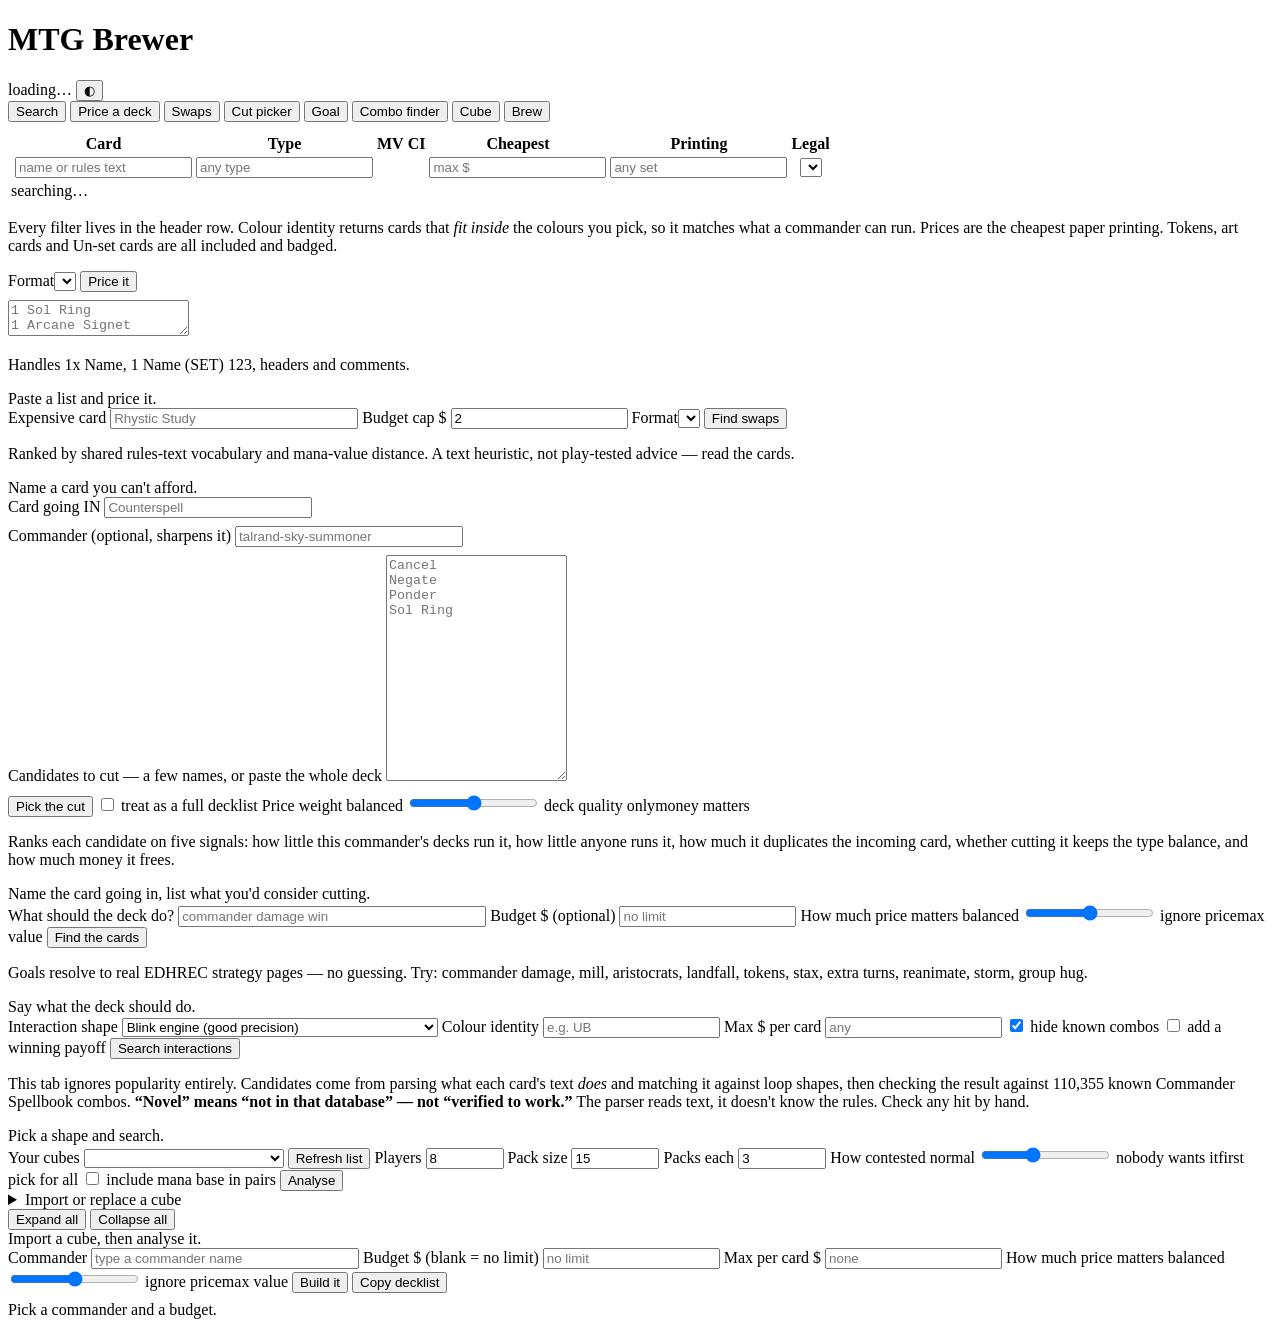
==== ui/index.html @ 2b5adeec "Initial commit: MTG Brewer and Cube Lab A local Scryfall/EDHREC/Commander Spellbook database with tw" ====
<!DOCTYPE html>
<html lang="en" data-theme="dark">
<head>
<meta charset="utf-8">
<meta name="viewport" content="width=device-width, initial-scale=1">
<title>Brewer</title>
<link rel="stylesheet" href="/shared.css">
</head>
<body>
<header>
  <h1>MTG <span>Brewer</span></h1>
  <span class="meta" id="meta">loading…</span>
  <span class="spacer"></span>
  <button id="themeBtn" title="Toggle theme">◐</button>
<div id="tipbox" class="hidden" role="tooltip"></div>
<div id="cardpop" class="hidden" aria-hidden="true"></div>
<div id="setpop" class="hidden" aria-hidden="true"></div>
<div id="manapop" class="hidden" aria-hidden="true"></div>
</header>

<div class="tabs" role="tablist">
  <button class="tab" role="tab" data-tab="search" aria-selected="true">Search</button>
  <button class="tab" role="tab" data-tab="deck" aria-selected="false">Price a deck</button>
  <button class="tab" role="tab" data-tab="swaps" aria-selected="false">Swaps</button>
  <button class="tab" role="tab" data-tab="cut" aria-selected="false">Cut picker</button>
  <button class="tab" role="tab" data-tab="goal" aria-selected="false">Goal</button>
  <button class="tab" role="tab" data-tab="combos" aria-selected="false">Combo finder</button>
  <button class="tab" role="tab" data-tab="cube" aria-selected="false">Cube</button>
  <button class="tab" role="tab" data-tab="brew" aria-selected="false">Brew</button>
</div>

<main>
<!-- ───────────── search ───────────── -->
<section id="tab-search">
  <div class="panel">
    <div id="searchStats" class="stats" style="margin-bottom:10px"></div>
    <div id="searchNote"></div>
    <table id="searchTable">
      <thead>
        <tr>
          <th data-nosort></th>
          <th data-server-sort="name">Card</th>
          <th>Type</th>
          <th class="num" data-server-sort="cmc">MV</th>
          <th>CI</th>
          <th class="num" data-server-sort="price" data-server-sort-alt="price_desc">Cheapest</th>
          <th data-server-sort="printings" data-server-sort-alt="newest">Printing</th>
          <th>Legal</th>
          <th data-nosort></th>
        </tr>
        <tr class="filters">
          <th data-nosort></th>
          <th data-nosort><input id="q" placeholder="name or rules text"></th>
          <th data-nosort><input id="types" placeholder="any type"></th>
          <th data-nosort></th>
          <th data-nosort><span class="pips" id="pips"></span>
            <span class="mini" id="ciName"></span></th>
          <th data-nosort><input id="max_usd" type="number" step="0.25" placeholder="max $"></th>
          <th data-nosort><input id="setFilter" placeholder="any set"></th>
          <th data-nosort><select id="fmt"></select></th>
          <th data-nosort></th>
        </tr>
      </thead>
      <tbody id="searchBody"><tr><td colspan="9" class="dim">searching…</td></tr></tbody>
    </table>
    <div class="row" id="searchPager" style="margin-top:10px"></div>
    <p class="note">Every filter lives in the header row. Colour identity returns cards that
      <em>fit inside</em> the colours you pick, so it matches what a commander can run. Prices are
      the cheapest paper printing. Tokens, art cards and Un-set cards are all included and badged.</p>
  </div>
</section>

<!-- ───────────── deck pricer ───────────── -->
<section id="tab-deck" class="hidden">
  <div class="split">
    <div class="panel">
      <div class="row" style="margin-bottom:8px">
        <label>Format<select id="deckFmt"></select></label>
        <button class="primary" id="priceBtn">Price it</button>
      </div>
      <textarea id="deckText" placeholder="1 Sol Ring
1 Arcane Signet
1 Command Tower
35 Island
…paste any decklist format"></textarea>
      <p class="note">Handles <span class="mini">1x Name</span>, <span class="mini">1 Name (SET) 123</span>, headers and comments.</p>
    </div>
    <div class="panel"><div id="deckOut" class="dim">Paste a list and price it.</div></div>
  </div>
</section>

<!-- ───────────── swaps ───────────── -->
<section id="tab-swaps" class="hidden">
  <div class="panel">
    <div class="row">
      <label>Expensive card
        <input id="swapName" placeholder="Rhystic Study" style="min-width:240px">
      </label>
      <label>Budget cap $
        <input id="swapMax" type="number" step="0.25" value="2" style="min-width:90px">
      </label>
      <label>Format<select id="swapFmt"></select></label>
      <button class="primary" id="swapBtn">Find swaps</button>
    </div>
    <p class="note">Ranked by shared rules-text vocabulary and mana-value distance. A text heuristic, not play-tested advice — read the cards.</p>
  </div>
  <div class="panel"><div id="swapOut" class="dim">Name a card you can't afford.</div></div>
</section>

<!-- ───────────── cut picker ───────────── -->
<section id="tab-cut" class="hidden">
  <div class="split">
    <div class="panel">
      <div class="row" style="margin-bottom:8px">
        <label>Card going IN
          <input id="cutAdd" placeholder="Counterspell" style="min-width:200px">
        </label>
      </div>
      <div class="row" style="margin-bottom:8px">
        <label>Commander (optional, sharpens it)
          <input id="cutSlug" placeholder="talrand-sky-summoner" style="min-width:220px" list="cmdList">
        </label>
        <datalist id="cmdList"></datalist>
      </div>
      <label style="width:100%">Candidates to cut — a few names, or paste the whole deck
        <textarea id="cutCands" style="min-height:220px" placeholder="Cancel
Negate
Ponder
Sol Ring"></textarea>
      </label>
      <div class="row" style="margin-top:8px">
        <button class="primary" id="cutBtn">Pick the cut</button>
        <label class="dim" style="flex-direction:row;align-items:center;gap:6px">
          <input type="checkbox" id="cutWholeDeck" style="min-width:auto"> treat as a full decklist
        </label>
        <label class="dial">Price weight <span class="mini" id="cutSensVal">balanced</span>
          <input id="cutSens" type="range" min="0" max="1" step="0.05" value="0.5">
          <span class="ends"><span>deck quality only</span><span>money matters</span></span>
        </label>
      </div>
      <p class="note">Ranks each candidate on five signals: how little this commander's decks run it, how little anyone runs it, how much it duplicates the incoming card, whether cutting it keeps the type balance, and how much money it frees.</p>
    </div>
    <div class="panel"><div id="cutOut" class="dim">Name the card going in, list what you'd consider cutting.</div></div>
  </div>
</section>

<!-- ───────────── goal ───────────── -->
<section id="tab-goal" class="hidden">
  <div class="panel">
    <div class="row">
      <label>What should the deck do?
        <input id="goalText" placeholder="commander damage win" style="min-width:300px">
      </label>
      <label>Budget $ <span class="mini">(optional)</span>
        <input id="goalBudget" type="number" step="5" placeholder="no limit" style="min-width:110px">
      </label>
      <label class="dial">How much price matters <span class="mini" id="goalSensVal">balanced</span>
        <input id="goalSens" type="range" min="0" max="1" step="0.05" value="0.5">
        <span class="ends"><span>ignore price</span><span>max value</span></span>
      </label>
      <button class="primary" id="goalBtn">Find the cards</button>
    </div>
    <p class="note">Goals resolve to real EDHREC strategy pages — no guessing. Try:
      commander damage, mill, aristocrats, landfall, tokens, stax, extra turns, reanimate, storm, group hug.</p>
  </div>
  <div class="panel"><div id="goalOut" class="dim">Say what the deck should do.</div></div>
</section>

<!-- ───────────── combo finder ───────────── -->
<section id="tab-combos" class="hidden">
  <div class="panel">
    <div class="row">
      <label>Interaction shape
        <select id="comboTpl">
          <option value="blink_engine">Blink engine (good precision)</option>
          <option value="cost_reduction_mana">Cost-reduction mana (good precision)</option>
          <option value="infinite_mana">Infinite mana, untap loops (fair precision)</option>
          <option value="sac_drain">Sac + drain payoff (bounded, not infinite)</option>
          <option value="sac_loop">Sacrifice / recursion engine (bounded, not infinite)</option>
        </select>
      </label>
      <label>Colour identity
        <input id="comboCI" placeholder="e.g. UB" style="min-width:90px">
      </label>
      <label>Max $ per card
        <input id="comboPrice" type="number" step="1" placeholder="any" style="min-width:100px">
      </label>
      <label class="dim" style="flex-direction:row;align-items:center;gap:6px">
        <input type="checkbox" id="comboNovel" style="min-width:auto" checked> hide known combos
      </label>
      <label class="dim" style="flex-direction:row;align-items:center;gap:6px">
        <input type="checkbox" id="comboPayoffs" style="min-width:auto"> add a winning payoff
      </label>
      <button class="primary" id="comboBtn">Search interactions</button>
    </div>
    <p class="note">This tab ignores popularity entirely. Candidates come from parsing what each
      card's text <em>does</em> and matching it against loop shapes, then checking the result against
      110,355 known Commander Spellbook combos. <b>“Novel” means “not in that database” — not
      “verified to work.”</b> The parser reads text, it doesn't know the rules. Check any hit by hand.</p>
  </div>
  <div class="panel"><div id="comboOut" class="dim">Pick a shape and search.</div></div>
</section>

<!-- ───────────── cube ───────────── -->
<section id="tab-cube" class="hidden">
  <div class="panel">
    <div class="row">
      <label>Your cubes
        <select id="cubeSel" style="min-width:200px"></select>
      </label>
      <button id="cubeRefresh" title="Re-pull this cube's list from Cube Cobra">Refresh list</button>
      <label>Players <input id="cubePlayers" type="number" min="2" max="12" value="8" style="min-width:70px"></label>
      <label>Pack size <input id="cubePack" type="number" min="5" max="30" value="15" style="min-width:80px"></label>
      <label>Packs each <input id="cubeRounds" type="number" min="1" max="6" value="3" style="min-width:80px"></label>
      <label class="dial">How contested <span class="mini" id="cubeContVal">normal</span>
        <input id="cubeCont" type="range" min="0" max="0.9" step="0.05" value="0.35">
        <span class="ends"><span>nobody wants it</span><span>first pick for all</span></span>
      </label>
      <label class="dim" style="flex-direction:row;align-items:center;gap:6px">
        <input type="checkbox" id="synLands" style="min-width:auto"> include mana base in pairs
      </label>
      <button class="primary" id="cubeGo">Analyse</button>
    </div>
    <div id="cubeShape" class="note"></div>
  </div>

  <details class="panel importer">
    <summary>Import or replace a cube</summary>
    <div class="row" style="margin-top:10px">
      <label>Save as
        <input id="cubeName" placeholder="my cube" style="min-width:150px">
      </label>
      <label>From a file <span class="mini">(.csv / .txt)</span>
        <input id="cubeFile" type="file" accept=".csv,.txt,text/csv,text/plain" style="min-width:190px">
      </label>
      <button id="cubePasteToggle">Paste a list</button>
      <button id="cubeDelete">Delete selected cube</button>
    </div>
    <div id="cubePasteBox" class="hidden" style="margin-top:8px">
      <textarea id="cubeText" style="min-height:160px" placeholder="One card name per line"></textarea>
      <button class="primary" id="cubeImportPaste" style="margin-top:6px">Import pasted list</button>
    </div>
    <div id="cubeImportOut" class="note"></div>
    <p class="note">Export from your cube's list view — CSV or plain text both work, and a Cube Cobra
      CSV keeps its maybeboard out automatically. Fetching straight from Cube Cobra was removed:
      their robots.txt asks crawlers to stay off <code>/cube/api/</code>, which is the route it used.</p>
  </details>

  <div class="panel">
    <div class="sec-tools">
      <button id="secExpand">Expand all</button>
      <button id="secCollapse">Collapse all</button>
    </div>
    <div id="cubeOut" class="dim">Import a cube, then analyse it.</div>
  </div>
</section>

<!-- ───────────── brew ───────────── -->
<section id="tab-brew" class="hidden">
  <div class="panel">
    <div class="row">
      <label>Commander
        <input id="brewCmd" placeholder="type a commander name" style="min-width:260px">
      </label>
      <label>Budget $ <span class="mini">(blank = no limit)</span>
        <input id="brewBudget" type="number" step="5" placeholder="no limit" style="min-width:110px">
      </label>
      <label>Max per card $
        <input id="brewCap" type="number" step="1" placeholder="none" style="min-width:110px">
      </label>
      <label class="dial">How much price matters <span class="mini" id="brewSensVal">balanced</span>
        <input id="brewSens" type="range" min="0" max="1" step="0.05" value="0.5">
        <span class="ends"><span>ignore price</span><span>max value</span></span>
      </label>
      <button class="primary" id="brewBtn">Build it</button>
      <button id="brewCopy">Copy decklist</button>
    </div>
    <div id="brewPicker" class="dim" style="margin-top:8px"></div>
  </div>
  <div class="panel"><div id="brewOut" class="dim">Pick a commander and a budget.</div></div>
</section>
</main>

<script src="/shared.js"></script>
<script src="/cube.js"></script>
<script>
/* ── tabs, colour pips and format pickers ──
   These touch elements that only exist on this page, so they live here rather
   than in shared.js, which the cube page also loads. */
/* tabs */
document.querySelectorAll('.tab').forEach(b => b.onclick = () => {
  document.querySelectorAll('.tab').forEach(x => x.setAttribute('aria-selected', x === b));
  ['search', 'deck', 'swaps', 'cut', 'goal', 'combos', 'cube', 'brew'].forEach(t => $('#tab-' + t).classList.toggle('hidden', t !== b.dataset.tab));
  explain();
  hideTip();
});

/* colour pips */
let CI = new Set();
const pips = $('#pips');
['W','U','B','R','G','C'].forEach(c => {
  const b = document.createElement('button');
  b.className = 'pip ' + c; b.textContent = c; b.setAttribute('aria-pressed', 'false');
  b.onclick = () => {
    if (CI.has(c)) CI.delete(c); else CI.add(c);
    b.setAttribute('aria-pressed', CI.has(c));
    const picked = [...CI].filter(x => x !== 'C').join('');
    $('#ciName').textContent = CI.size ? ciLabel(picked || 'C') : '';
    runSearch(0);
  };
  pips.appendChild(b);
});

/* format selects */
// Formats read better with their real names than with Scryfall's slugs.
const FORMAT_LABELS = {
  paupercommander: 'Pauper Commander', predh: 'preDH', standardbrawl: 'Standard Brawl',
  competitivebrawl: 'Competitive Brawl', oldschool: 'Old School', penny: 'Penny Dreadful',
  premodern: 'Premodern', duel: 'Duel Commander', tlr: 'TLR', cedh: 'cEDH',
};
const formatLabel = f => FORMAT_LABELS[f]
  || f.replace(/_/g, ' ').replace(/\b\w/g, c => c.toUpperCase());

async function loadFormats() {
  const fs = await (await fetch('/api/formats')).json();
  // alphabetical: you scan this list looking for one specific format, and any
  // "popularity" ordering just makes it a hunt
  fs.forEach(f => f.label = formatLabel(f.format));
  fs.sort((a, b) => a.label.localeCompare(b.label));
  ['#fmt', '#deckFmt', '#swapFmt'].forEach(sel => {
    const el = $(sel);
    el.innerHTML = '<option value="">any format</option>' +
      fs.map(f => `<option value="${f.format}">${esc(f.label)} (${f.n.toLocaleString()})</option>`).join('');
    el.value = 'commander';
  });
}

/* ── search ── */
let SEARCH_SEQ = 0;

function searchParams(offset) {
  const p = new URLSearchParams({
    q: $('#q').value, fmt: $('#fmt').value, types: $('#types').value,
    sort: SEARCH_SORT.key, limit: 60, offset
  });
  // the box shows a set's NAME; the query wants its code. A short raw entry is
  // taken as a code so typing "ust" works without picking from the list.
  const sf = $('#setFilter'), sv = sf.value.trim();
  if (sv) p.set('set', sf.dataset.label === sv && sf.dataset.code ? sf.dataset.code : sv);
  if ($('#max_usd').value !== '') p.set('max_usd', $('#max_usd').value);
  if (CI.size) p.set('ci', [...CI].join(''));
  return p;
}

const LEGAL_CELL = {
  legal: '<span class="badge good">legal</span>',
  restricted: '<span class="badge">restricted</span>',
  banned: '<span class="badge bad">banned</span>',
  not_legal: '<span class="dim">—</span>',
};

// The header row holds the filters, so the table shell must survive a re-render -
// rebuilding it would throw away focus and whatever is half-typed.
async function runSearch(offset = 0) {
  const my = ++SEARCH_SEQ;
  const p = searchParams(offset);
  const body = $('#searchBody');
  body.innerHTML = '<tr><td colspan="9" class="dim">searching…</td></tr>';
  const d = await (await fetch('/api/search?' + p)).json();
  if (my !== SEARCH_SEQ) return;        // a newer search already answered
  if (d.error) {
    body.innerHTML = `<tr><td colspan="9"><span class="badge bad">${esc(d.error)}</span></td></tr>`;
    return;
  }
  if (!d.results.length) {
    body.innerHTML = '<tr><td colspan="9" class="dim">no matches</td></tr>';
    $('#searchStats').innerHTML = '';
    $('#searchPager').innerHTML = '';
    $('#searchNote').innerHTML = '';
    return;
  }

  $('#searchStats').innerHTML = `
    <div class="stat"><b>${d.total.toLocaleString()}</b><span>matching cards</span></div>
    <div class="stat"><b>${money(d.results.reduce((a, r) => a + (r.price_usd || 0), 0) / d.results.length)}</b><span>avg price, page</span></div>`;

  body.innerHTML = d.results.map(r => `<tr>
      <td>${r.image_uri ? `<img class="thumb" loading="lazy" src="${r.image_uri}" alt="">` : ''}</td>
      <td data-oracle="${r.oracle_id}"><div class="name">${r.scryfall_uri ? `<a href="${r.scryfall_uri}" target="_blank" rel="noopener">${esc(r.name)}</a>` : esc(r.name)}${cardFlags(r)}</div>
          <div class="dim">${esc((r.oracle_text || '').slice(0, 110))}</div></td>
      <td class="dim">${esc(r.type_line)}</td>
      <td class="num" data-sort="${r.cmc ?? ''}">${r.cmc ?? ''}</td>
      <td data-sort="${esc(r.color_identity || '')}">${ciCell(r.color_identity)}</td>
      <td class="num" data-sort="${r.price_usd ?? ''}">${money(r.price_usd)}${r.price_is_foil ? ' <span class="mini">foil</span>' : ''}</td>
      <td class="dim" data-sort="${esc(r.set_code || '')}"><span data-set="${esc(r.set_code || '')}">${esc(r.set_code || '').toUpperCase()}</span> · ${esc(r.rarity || '')}</td>
      <td data-sort="${esc(r.legal_status || '')}">${r.legal_status ? (LEGAL_CELL[r.legal_status] || esc(r.legal_status)) : '<span class="dim">—</span>'}</td>
      <td>${tcgLink(r.tcgplayer_id)} <a href="#" data-oid="${r.oracle_id}" class="swapLink">swaps</a></td>
    </tr>`).join('');

  $('#searchPager').innerHTML = `
    <button ${offset <= 0 ? 'disabled' : ''} id="prev">← prev</button>
    <span class="dim">${offset + 1}–${offset + d.results.length} of ${d.total.toLocaleString()}</span>
    <button ${offset + 60 >= d.total ? 'disabled' : ''} id="next">next →</button>`;
  const prev = $('#prev'), next = $('#next');
  if (prev) prev.onclick = () => runSearch(Math.max(0, offset - 60));
  if (next) next.onclick = () => runSearch(offset + 60);

  document.querySelectorAll('#searchBody .swapLink').forEach(a => a.onclick = e => {
    e.preventDefault();
    document.querySelector('.tab[data-tab="swaps"]').click();
    renderSwaps(a.dataset.oid);
  });

  // Narrowing by set while the format filter is still on hides most of what you
  // asked for, so say how much.
  $('#searchNote').innerHTML = '';
  if ($('#setFilter').value.trim() && $('#fmt').value) {
    const p2 = new URLSearchParams(p);
    p2.delete('fmt');
    p2.set('limit', 1);
    const all = await (await fetch('/api/search?' + p2)).json();
    const hidden = (all.total || 0) - d.total;
    if (hidden > 0 && my === SEARCH_SEQ) {
      $('#searchNote').innerHTML = `<p class="note"><span class="badge bad">format filter active</span>
        ${hidden.toLocaleString()} more match your other filters but aren't legal in
        <b>${esc($('#fmt').value)}</b> — set the Legal column's filter to “any format” to see them.</p>`;
    }
  }
}

// filters apply as you use them; text boxes wait for you to stop typing
let filterTimer = null;
const rerun = (delay) => {
  clearTimeout(filterTimer);
  filterTimer = setTimeout(() => runSearch(0), delay);
};
['#q', '#types', '#max_usd'].forEach(sel =>
  $(sel).addEventListener('input', () => rerun(350)));
$('#fmt').addEventListener('change', () => rerun(0));
$('#setFilter').addEventListener('input', () => rerun(500));
document.querySelectorAll('#q, #types, #max_usd, #setFilter').forEach(el =>
  el.addEventListener('keydown', e => {
    if (e.key === 'Enter' && !e.defaultPrevented) rerun(0);
  }));

/* ── deck pricer ── */
$('#priceBtn').onclick = async () => {
  $('#deckOut').innerHTML = '<span class="dim">pricing…</span>';
  const d = await (await fetch('/api/price-deck', {
    method: 'POST', headers: {'Content-Type': 'application/json'},
    body: JSON.stringify({deck: $('#deckText').value, fmt: $('#deckFmt').value})
  })).json();
  if (d.error) return $('#deckOut').innerHTML = `<span class="badge bad">${esc(d.error)}</span>`;
  const illegal = d.items.filter(i => i.found && i.legal && i.legal !== 'legal' && i.legal !== 'restricted');
  $('#deckOut').innerHTML = `
    <div class="stats" style="margin-bottom:12px">
      <div class="stat"><b>${money(d.total_usd)}</b><span>deck total</span></div>
      <div class="stat"><b>${d.card_count}</b><span>cards</span></div>
      <div class="stat"><b>${money(d.card_count ? d.total_usd / d.card_count : 0)}</b><span>per card</span></div>
      <div class="stat"><b>${illegal.length}</b><span>not legal</span></div>
      <div class="stat"><b>${d.missing}</b><span>unmatched</span></div>
    </div>
    <table><thead><tr><th class="num">#</th><th>Card</th><th>Set</th><th class="num">Unit</th><th class="num">Line</th><th>Legal</th><th data-nosort></th></tr></thead><tbody>
    ${d.items.map(i => !i.found
      ? `<tr><td class="num">${i.qty}</td><td colspan="6"><span class="badge bad">not found</span> ${esc(i.input)}</td></tr>`
      : `<tr>
        <td class="num" data-sort="${i.qty}">${i.qty}</td>
        <td data-oracle="${i.oracle_id}"><div class="name">${i.scryfall_uri ? `<a href="${i.scryfall_uri}" target="_blank" rel="noopener">${esc(i.name)}</a>` : esc(i.name)}</div>
            <div class="dim">${esc(i.type_line)}</div></td>
        <td class="dim" data-sort="${esc(i.set_code || '')}"><span data-set="${esc(i.set_code || '')}">${esc((i.set_code || '').toUpperCase())}</span> · ${esc(i.rarity || '')}</td>
        <td class="num" data-sort="${i.unit_usd ?? ''}">${money(i.unit_usd)}</td>
        <td class="num" data-sort="${i.line_usd ?? ''}">${money(i.line_usd)}</td>
        <td>${i.legal === 'legal' ? '<span class="badge good">legal</span>'
             : `<span class="badge bad">${esc(i.legal || '?')}</span>`}</td>
        <td>${tcgLink(i.tcgplayer_id)} <a href="#" class="swapLink" data-oid="${i.oracle_id}">swaps</a></td>
      </tr>`).join('')}
    </tbody></table>
    ${d.most_expensive.length ? `<p class="note">Biggest line items: ${d.most_expensive.map(i => `${esc(i.name)} ${money(i.line_usd)}`).join(' · ')}</p>` : ''}`;
  sortable('#deckOut');
  document.querySelectorAll('#deckOut .swapLink').forEach(a => a.onclick = e => {
    e.preventDefault();
    document.querySelector('.tab[data-tab="swaps"]').click();
    renderSwaps(a.dataset.oid);
  });
};

/* ── swaps ── */
async function renderSwaps(oracleId, name) {
  $('#swapOut').innerHTML = '<span class="dim">looking…</span>';
  if (!oracleId) {
    const s = await (await fetch('/api/search?' + new URLSearchParams({q: name, limit: 1, sort: 'printings'}))).json();
    if (!s.results || !s.results.length) return $('#swapOut').innerHTML = '<span class="badge bad">card not found</span>';
    oracleId = s.results[0].oracle_id;
  }
  const p = new URLSearchParams({oracle_id: oracleId, max_usd: $('#swapMax').value || 2, fmt: $('#swapFmt').value});
  const d = await (await fetch('/api/swaps?' + p)).json();
  if (d.error) return $('#swapOut').innerHTML = `<span class="badge bad">${esc(d.error)}</span>`;
  const s = d.source;
  $('#swapName').value = s.name;
  $('#swapOut').innerHTML = `
    <div class="stats" style="margin-bottom:12px">
      <div class="stat"><b>${money(s.price_usd)}</b><span>${esc(s.name)}</span></div>
      <div class="stat"><b>${d.results.length}</b><span>candidates</span></div>
      <div class="stat"><b>${money((s.price_usd || 0) - (d.results[0]?.price_usd ?? 0))}</b><span>top saving</span></div>
    </div>
    <p class="note">${d.method === 'edhrec'
      ? '<span class="badge good">EDHREC</span> cards that show up in the same commanders\' decks as this one, weighted by how strongly they overlap.'
      : '<span class="badge">text match</span> no EDHREC data for this card yet — falling back to rules-text overlap.'}</p>
    ${d.results.length ? `<table><thead><tr><th data-nosort></th><th>Card</th><th class="num">MV</th>
      <th class="num">Price</th><th class="num">${d.method === 'edhrec' ? 'Overlap' : 'Shared terms'}</th>
      <th data-nosort></th></tr></thead><tbody>
    ${d.results.map(r => `<tr>
      <td>${r.image_uri ? `<img class="thumb" loading="lazy" src="${r.image_uri}" alt="">` : ''}</td>
      <td data-oracle="${r.oracle_id}"><div class="name">${esc(r.name || r.card_name)}</div><div class="dim">${esc((r.oracle_text || '').slice(0, 140))}</div></td>
      <td class="num" data-sort="${r.cmc ?? ''}">${r.cmc ?? ''}</td>
      <td class="num" data-sort="${r.price_usd ?? ''}">${money(r.price_usd)}</td>
      <td class="mini" data-sort="${d.method === 'edhrec' ? (r.affinity ?? '') : ((r.shared_terms || []).length)}">${
        d.method === 'edhrec'
          ? `${r.shared_commanders} commanders · ${((r.avg_inclusion || 0) * 100).toFixed(0)}% avg`
          : (r.shared_terms || []).map(esc).join(', ')}</td>
      <td>${tcgLink(r.tcgplayer_id)}</td>
    </tr>`).join('')}</tbody></table>` : '<span class="dim">nothing close under that cap — raise the budget.</span>'}`;
  sortable('#swapOut');
}
$('#swapBtn').onclick = () => renderSwaps(null, $('#swapName').value);
$('#swapName').addEventListener('keydown', e => {
  if (e.key === 'Enter' && !e.defaultPrevented) renderSwaps(null, $('#swapName').value);
});


/* ── cut picker ── */
$('#cutBtn').onclick = async () => {
  $('#cutOut').innerHTML = '<span class="dim">weighing…</span>';
  const raw = $('#cutCands').value;
  const slugEl = $('#cutSlug');
  // the field shows the commander's NAME but the API wants its slug
  const slug = (slugEl.dataset.label === slugEl.value.trim() && slugEl.dataset.slug)
    ? slugEl.dataset.slug : (slugEl.value.trim() || null);
  const body = {add: $('#cutAdd').value, slug: slug || null,
                price_sensitivity: parseFloat($('#cutSens').value)};
  if ($('#cutWholeDeck').checked) body.deck = raw;
  else body.candidates = raw.split(/\n+/).map(s => s.replace(/^\s*\d+\s*[xX]?\s+/, '').trim()).filter(Boolean);
  const d = await (await fetch('/api/pick-cut', {
    method: 'POST', headers: {'Content-Type': 'application/json'}, body: JSON.stringify(body)
  })).json();
  if (d.error) return $('#cutOut').innerHTML = `<span class="badge bad">${esc(d.error)}</span>`;
  const sigOrder = ['unplayed_here','unpopular','redundant','same_type','frees_money'];
  const sigLabel = {unplayed_here:'unplayed here', unpopular:'unpopular', redundant:'redundant',
                    same_type:'type fit', frees_money:'frees $'};
  const bar = v => `<span style="display:inline-block;width:38px;height:6px;background:var(--panel-2);
    border-radius:3px;overflow:hidden;vertical-align:middle"><span style="display:block;height:6px;
    width:${Math.round(v*100)}%;background:var(--accent)"></span></span>`;
  $('#cutOut').innerHTML = `
    <div class="stats" style="margin-bottom:12px">
      <div class="stat"><b>${esc(d.best.name)}</b><span>cut this</span></div>
      <div class="stat"><b>${money(d.add.price_usd)}</b><span>${esc(d.add.name)} in</span></div>
      <div class="stat"><b>${d.best.price_delta >= 0 ? '+' : ''}${money(Math.abs(d.best.price_delta)).replace('$','$')}</b><span>price delta</span></div>
    </div>
    ${d.commander_page_missing ? '<p class="note"><span class="badge">no EDHREC page cached for that commander — ranking uses global data only</span></p>' : ''}
    <table><thead><tr><th>Cut</th><th class="num">Score</th><th class="num">$</th>
      ${sigOrder.map(s => `<th class="num">${sigLabel[s]}</th>`).join('')}<th>Why</th></tr></thead><tbody>
    ${d.ranked.map((r, i) => `<tr${i === 0 ? ' style="outline:1px solid var(--accent)"' : ''}>
      <td class="name" data-oracle="${r.oracle_id}">${esc(r.name)}<div class="dim">${esc(r.type_line || '')}</div></td>
      <td class="num" data-sort="${r.cut_score}">${r.cut_score.toFixed(3)}</td>
      <td class="num" data-sort="${r.price_usd ?? ''}">${money(r.price_usd)}</td>
      ${sigOrder.map(s => `<td class="num" data-sort="${r.signals[s]}">${bar(r.signals[s])}</td>`).join('')}
      <td class="dim">${esc(r.why || '')}</td>
    </tr>`).join('')}
    </tbody></table>`;
  sortable('#cutOut');
};

/* ── brew ── */
let BREW = null;
async function findCommanders(q) {
  const d = await (await fetch('/api/commanders?' + new URLSearchParams({q, limit: 8}))).json();
  return d.results || [];
}
async function runBrew(slug) {
  $('#brewOut').innerHTML = '<span class="dim">brewing…</span>';
  const p = new URLSearchParams({slug, price_sensitivity: $('#brewSens').value});
  if ($('#brewBudget').value) p.set('budget', $('#brewBudget').value);
  if ($('#brewCap').value) p.set('per_card_cap', $('#brewCap').value);
  const d = await (await fetch('/api/brew?' + p)).json();
  if (d.error) return $('#brewOut').innerHTML = `<span class="badge bad">${esc(d.error)}</span>`;
  BREW = d;
  const bySec = {};
  d.cards.forEach(c => (bySec[c.section] = bySec[c.section] || []).push(c));
  const order = ['creatures','artifacts','enchantments','instants','sorceries','planeswalkers','other','lands'];
  $('#brewOut').innerHTML = `
    <div class="stats" style="margin-bottom:12px">
      <div class="stat"><b>${money(d.spent_usd)}</b><span>${d.budget ? 'of ' + money(d.budget) : 'no budget set'}</span></div>
      <div class="stat"><b>${d.deck_size}</b><span>cards</span></div>
      <div class="stat"><b>${d.played_cards}</b><span>real staples</span></div>
      <div class="stat"><b>${d.filler_cards}</b><span>filler</span></div>
      <div class="stat"><b>${money(d.baseline_cost)}</b><span>bare minimum</span></div>
    </div>
    <p class="note">Commander: <b>${esc(d.commander.name)}</b> · ${manaLabel(d.commander.color_identity)} ·
      ${(d.commander.num_decks||0).toLocaleString()} decks on EDHREC.
      “Filler” means the budget ran out before a played card could fill that slot.</p>
    ${order.filter(s => bySec[s]).map(s => `
      <h3 style="margin:14px 0 4px;font-size:12px;letter-spacing:.08em;text-transform:uppercase;color:var(--ink-dim)">
        ${s} (${bySec[s].length})</h3>
      <table><thead><tr><th>Card</th><th>Type</th><th class="num">$</th><th class="num">Played</th><th data-nosort></th></tr></thead>
      <tbody>
      ${bySec[s].map(c => `<tr>
        <td class="name" data-oracle="${c.oracle_id}">${esc(c.card_name)}</td>
        <td class="dim" style="width:40%">${esc(c.type_line || '')}</td>
        <td class="num" data-sort="${c.price_usd ?? ''}">${money(c.price_usd)}</td>
        <td class="num" data-sort="${c.inclusion_rate ?? ''}">${c.inclusion_rate ? (c.inclusion_rate*100).toFixed(0) + '%' : '<span class="dim">filler</span>'}</td>
        <td>${tcgLink(c.tcgplayer_id)}</td>
      </tr>`).join('')}
      </tbody></table>`).join('')}
    <h3 style="margin:14px 0 4px;font-size:12px;letter-spacing:.08em;text-transform:uppercase;color:var(--ink-dim)">basics</h3>
    <table><tbody>${d.basics.map(b => `<tr><td class="name" data-card="${esc(b.name)}">${b.qty} ${esc(b.name)}</td><td class="num">${money(0)}</td></tr>`).join('')}</tbody></table>`;
  sortable('#brewOut');
}
$('#brewBtn').onclick = async () => {
  const v = $('#brewCmd').value.trim();
  if (!v) return BREW && runBrew(BREW.commander.slug);
  // rebuilding the same commander with new settings shouldn't need re-picking
  if (BREW && BREW.commander.name === v) return runBrew(BREW.commander.slug);
  const rs = await (await fetch('/api/suggest?' + new URLSearchParams(
    {q: v, kind: 'commander', limit: 1}))).json();
  if (rs.length) return runBrew(rs[0].value);
  $('#brewOut').innerHTML = '<span class="badge bad">no commander matches that name</span>';
};
$('#brewCopy').onclick = () => {
  if (!BREW) return;
  const lines = ['1 ' + BREW.commander.name, ''];
  BREW.cards.forEach(c => lines.push('1 ' + c.card_name));
  BREW.basics.forEach(b => lines.push(b.qty + ' ' + b.name));
  navigator.clipboard.writeText(lines.join('\n'));
  $('#brewCopy').textContent = 'copied ✓';
  setTimeout(() => $('#brewCopy').textContent = 'Copy decklist', 1500);
};

/* ── combo finder ── */
$('#comboBtn').onclick = async () => {
  $('#comboOut').innerHTML = '<span class="dim">matching interactions…</span>';
  const p = new URLSearchParams({template: $('#comboTpl').value, limit: 80});
  if ($('#comboCI').value.trim()) p.set('ci', $('#comboCI').value.trim());
  if ($('#comboPrice').value) p.set('max_price', $('#comboPrice').value);
  if ($('#comboNovel').checked) p.set('novel_only', '1');
  if ($('#comboPayoffs').checked) p.set('payoffs', '1');
  const d = await (await fetch('/api/combos?' + p)).json();
  if (d.error) return $('#comboOut').innerHTML = `<span class="badge bad">${esc(d.error)}</span>`;
  $('#comboOut').innerHTML = `
    <div class="stats" style="margin-bottom:10px">
      <div class="stat"><b>${d.generated.toLocaleString()}</b><span>candidates</span></div>
      <div class="stat"><b>${d.known.toLocaleString()}</b><span>already known</span></div>
      <div class="stat"><b>${d.novel.toLocaleString()}</b><span>not in the combo DB</span></div>
      <div class="stat"><b>${d.known_rate == null ? 'n/a' : d.known_rate + '%'}</b><span>rediscovery rate</span></div>
    </div>
    <p class="note">Template reliability: <b>${esc(d.reliability)}</b>
      ${d.bounded ? '' : `Rediscovery rate is how often this shape lands on a combo people already
      documented — the honest proxy for whether its novel hits are worth chasing.`}</p>
    <table><thead><tr><th>Cards</th><th class="num">$</th><th>What it does</th><th>Status</th><th data-nosort></th></tr></thead><tbody>
    ${d.candidates.map(c => `<tr>
      <td class="name">${c.cards.map(x => `<span data-oracle="${x.oracle_id}">${esc(x.name)}</span>`).join(' <span class="dim">+</span> ')}
        <div class="dim">${c.cards.map(x => esc(x.type_line || '')).join(' · ')}</div></td>
      <td class="num" data-sort="${c.total_price ?? ''}">${c.total_price == null ? '—' : money(c.total_price)}</td>
      <td class="dim">${esc(c.why)}<div class="mini">produces: ${esc(c.produces)}</div></td>
      <td data-sort="${c.novel ? 0 : 1}">${c.novel ? '<span class="badge good">novel</span>' : '<span class="badge">known</span>'}</td>
      <td>${c.cards.map(x => tcgLink(x.tcgplayer_id)).join(' ')}</td>
    </tr>`).join('')}</tbody></table>
    ${(d.three_card && d.three_card.length) ? `
      <h3 class="sec">Three-card versions that actually win</h3>
      <p class="note">A loop on its own doesn't win the game. These attach a payoff — a mana sink for
        an infinite-mana engine, a drain trigger for an infinite-ETB one. The known-combo database is
        mostly 3- and 4-card entries for exactly this reason.
        <b>${d.three_card_total.toLocaleString()}</b> built, <b>${d.three_card_rate}%</b> of them
        already documented.</p>
      <table><thead><tr><th>Combo</th><th class="num">Pieces</th><th class="num">$</th>
        <th>What it does</th><th>Status</th></tr></thead><tbody>
      ${d.three_card.map(c => `<tr>
        <td class="name">${c.cards.map(x => `<span data-oracle="${x.oracle_id}">${esc(x.name)}</span>`).join(' <span class="dim">+</span> ')}</td>
        <td class="num" data-sort="${c.pieces}">${c.pieces}</td>
        <td class="num" data-sort="${c.total_price ?? ''}">${c.total_price == null ? '—' : money(c.total_price)}</td>
        <td class="dim">${esc(c.why)}</td>
        <td data-sort="${c.novel ? 0 : 1}">${c.novel
          ? '<span class="badge good">novel</span>' : '<span class="badge">known</span>'}</td>
      </tr>`).join('')}</tbody></table>` : ''}`;
  sortable('#comboOut');
};

/* ── dials ── */
const sensWord = v => v <= 0.05 ? 'price ignored' : v < 0.35 ? 'power first'
  : v < 0.65 ? 'balanced' : v < 0.9 ? 'value leaning' : 'max value';
[['#brewSens','#brewSensVal'],['#cutSens','#cutSensVal'],['#goalSens','#goalSensVal']].forEach(([s,o]) => {
  const el = $(s); if (!el) return;
  const upd = () => $(o).textContent = sensWord(parseFloat(el.value));
  el.addEventListener('input', upd); upd();
});

/* ── goal ── */
$('#goalBtn').onclick = async () => {
  $('#goalOut').innerHTML = '<span class="dim">matching strategy…</span>';
  const p = new URLSearchParams({goal: $('#goalText').value, price_sensitivity: $('#goalSens').value});
  if ($('#goalBudget').value) p.set('budget', $('#goalBudget').value);
  const d = await (await fetch('/api/goal?' + p)).json();
  if (d.error) return $('#goalOut').innerHTML =
    `<span class="badge bad">${esc(d.error)}</span><p class="note">${esc(d.hint || '')}</p>`;
  const cardTable = (rows, showSyn) => `<table><thead><tr><th>Card</th><th>Type</th>
      <th class="num">MV</th><th class="num">$</th><th class="num">${showSyn ? 'Synergy' : 'Played'}</th>
      <th>Role</th><th data-nosort></th></tr></thead><tbody>
    ${rows.map(c => `<tr>
      <td class="name" data-oracle="${c.oracle_id}">${esc(c.card_name)}</td>
      <td class="dim">${esc(c.type_line || '')}</td>
      <td class="num" data-sort="${c.cmc ?? ''}">${c.cmc ?? ''}</td>
      <td class="num" data-sort="${c.price_usd ?? ''}">${money(c.price_usd)}</td>
      <td class="num" data-sort="${showSyn ? (c.synergy ?? '') : (c.inclusion_rate ?? '')}">${showSyn ? ((c.synergy>=0?'+':'') + (c.synergy||0).toFixed(2))
                                : ((c.inclusion_rate*100)||0).toFixed(0) + '%'}</td>
      <td class="mini" data-sort="${(c.roles || []).join(', ')}">${(c.roles || []).join(', ')}</td>
      <td>${tcgLink(c.tcgplayer_id)}</td>
    </tr>`).join('')}</tbody></table>`;
  $('#goalOut').innerHTML = `
    <div class="stats" style="margin-bottom:10px">
      <div class="stat"><b>${d.pool_size.toLocaleString()}</b><span>cards serve this plan</span></div>
      <div class="stat"><b>${d.budget ? money(d.budget) : '∞'}</b><span>budget</span></div>
      <div class="stat"><b>${d.commanders.length}</b><span>commanders for it</span></div>
      <div class="stat"><b>${money(d.total_if_you_bought_all)}</b><span>the shortlist, all in</span></div>
    </div>
    <p class="note">Matched: ${d.themes.map(t =>
      `<span class="badge good">${esc(t.name)}</span> <span class="mini">${esc(t.matched_by)} · weight ${t.weight}</span>`).join(' · ')}</p>
    <p class="note">Support in the shortlist: ${Object.entries(d.role_counts).map(([k,v]) =>
      `<span class="badge">${k} ${v}</span>`).join(' ') || '<span class="dim">none detected</span>'}</p>

    <h3 style="margin:16px 0 4px;font-size:12px;letter-spacing:.08em;text-transform:uppercase;color:var(--ink-dim)">Commanders that play this plan</h3>
    <table><thead><tr><th>Commander</th><th>CI</th><th class="num">Decks</th><th class="num">$</th><th data-nosort></th></tr></thead>
    <tbody>${d.commanders.slice(0,10).map(c => `<tr>
      <td class="name" data-card="${esc(c.name)}">${esc(c.name)}</td>
      <td class="dim" data-sort="${esc(c.color_identity || '')}">${esc(ciLabel(c.color_identity))}</td>
      <td class="num" data-sort="${c.num_decks||0}">${(c.num_decks||0).toLocaleString()} decks</td>
      <td class="num" data-sort="${c.price_usd ?? ''}">${money(c.price_usd)}</td>
      <td><button class="goalBrew" data-slug="${esc(c.cmd_slug)}">brew this</button></td>
    </tr>`).join('')}</tbody></table>

    <h3 style="margin:16px 0 4px;font-size:12px;letter-spacing:.08em;text-transform:uppercase;color:var(--ink-dim)">Cards that define the plan</h3>
    ${cardTable(d.cards.slice(0,40), true)}

    <h3 style="margin:16px 0 4px;font-size:12px;letter-spacing:.08em;text-transform:uppercase;color:var(--ink-dim)">Generic staples it still wants</h3>
    ${cardTable((d.staples || []).slice(0,15), false)}`;
  sortable('#goalOut');
  document.querySelectorAll('.goalBrew').forEach(b => b.onclick = () => {
    document.querySelector('.tab[data-tab="brew"]').click();
    if ($('#goalBudget').value) $('#brewBudget').value = $('#goalBudget').value;
    runBrew(b.dataset.slug);
  });
};
$('#goalText').addEventListener('keydown', e => {
  if (e.key === 'Enter' && !e.defaultPrevented) $('#goalBtn').click();
});

/* ── wire the pickers ── */
attachTypeahead('#q', 'card', it => { $('#q').value = it.label; runSearch(0); });
attachTypeahead('#swapName', 'card', it => renderSwaps(it.value));
attachTypeahead('#cutAdd', 'card');
attachTypeahead('#cutSlug', 'commander', it => {
  $('#cutSlug').dataset.slug = it.value;
  $('#cutSlug').dataset.label = it.label;
});
attachTypeahead('#brewCmd', 'commander', it => runBrew(it.value));
attachTypeahead('#setFilter', 'set', it => {
  const el = $('#setFilter');
  el.dataset.code = it.value;
  el.dataset.label = it.label;
  runSearch(0);
});
attachTypeahead('#goalText', 'theme', it => {
  // the goal box holds a sentence ("commander damage win, $150"); replace only the
  // strategy words the user was typing, keep any budget they already wrote
  const cur = $('#goalText').value;
  const money = cur.match(/\$\s*[\d,.]+/);
  $('#goalText').value = it.label + (money ? ' ' + money[0] : '');
});

explain();
sortable('#tab-search');          // header row is permanent, so wire it once
loadStats(); loadCubes(); loadFormats().then(() => runSearch(0));
</script>
</body>
</html>
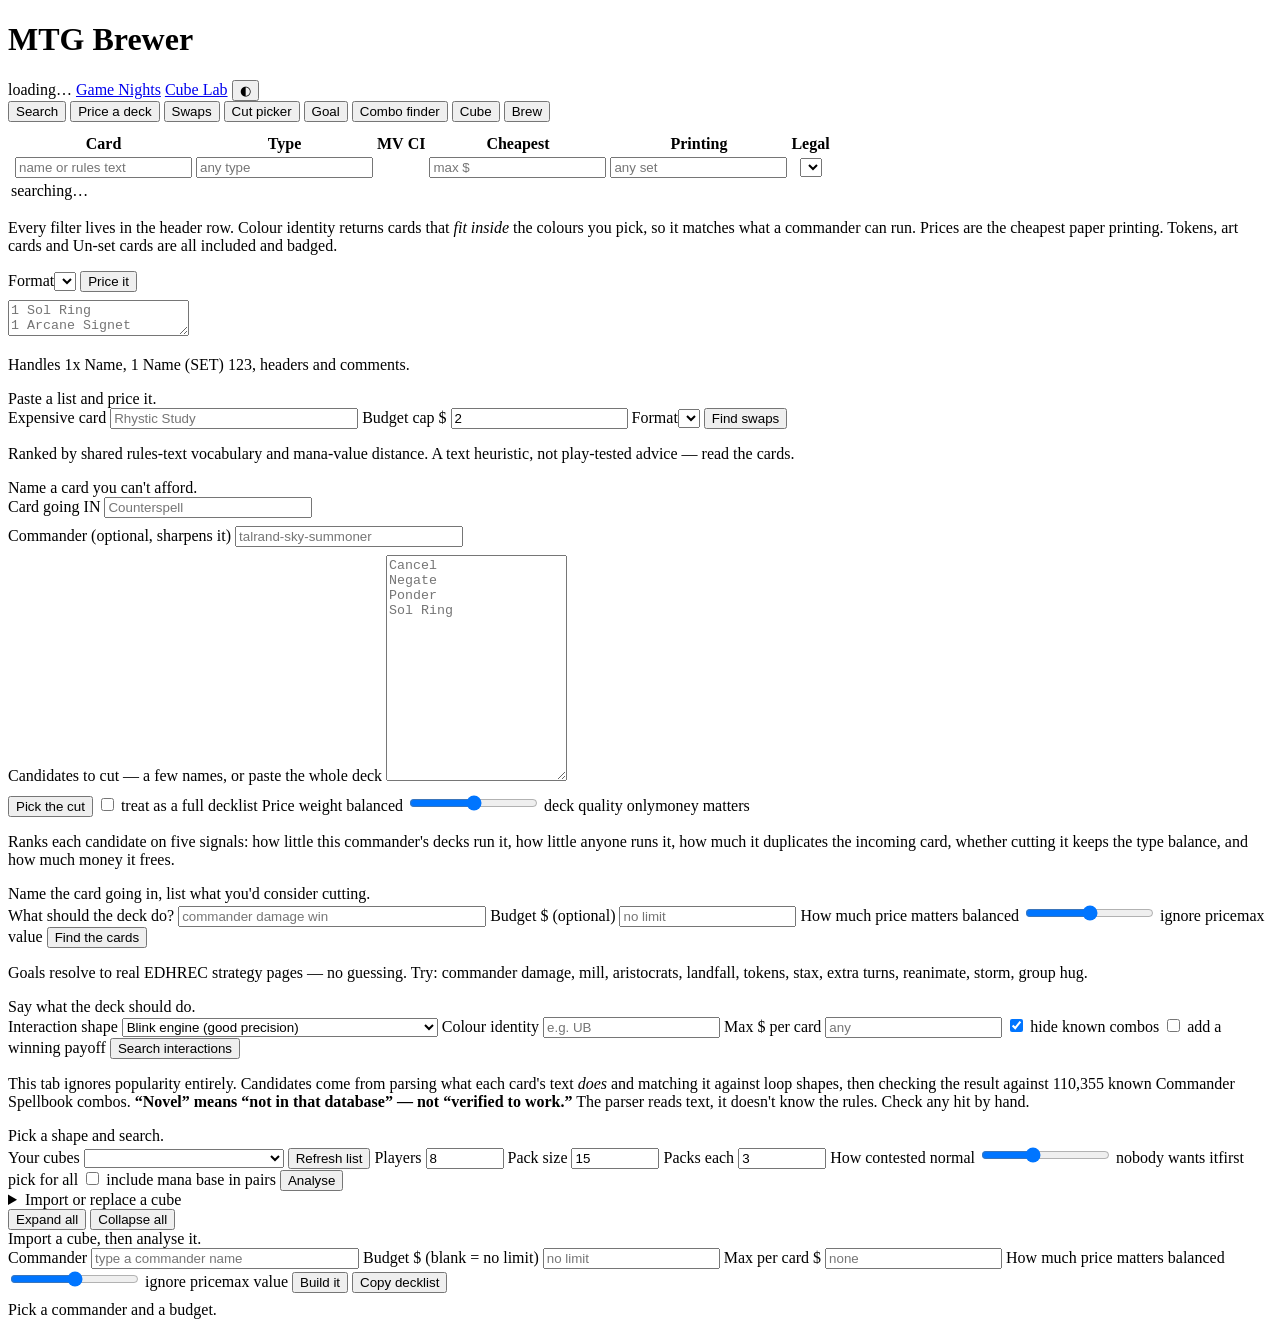
==== commit 8303d427: "Add a game-night tracker at /nights Wins, losses, draws and byes per player per night, with standing" ====
--- a/ui/index.html
+++ b/ui/index.html
@@ -11,6 +11,8 @@
   <h1>MTG <span>Brewer</span></h1>
   <span class="meta" id="meta">loading…</span>
   <span class="spacer"></span>
+  <a href="/nights" class="badge">Game Nights</a>
+  <a href="/cube" class="badge">Cube Lab</a>
   <button id="themeBtn" title="Toggle theme">◐</button>
 <div id="tipbox" class="hidden" role="tooltip"></div>
 <div id="cardpop" class="hidden" aria-hidden="true"></div>
